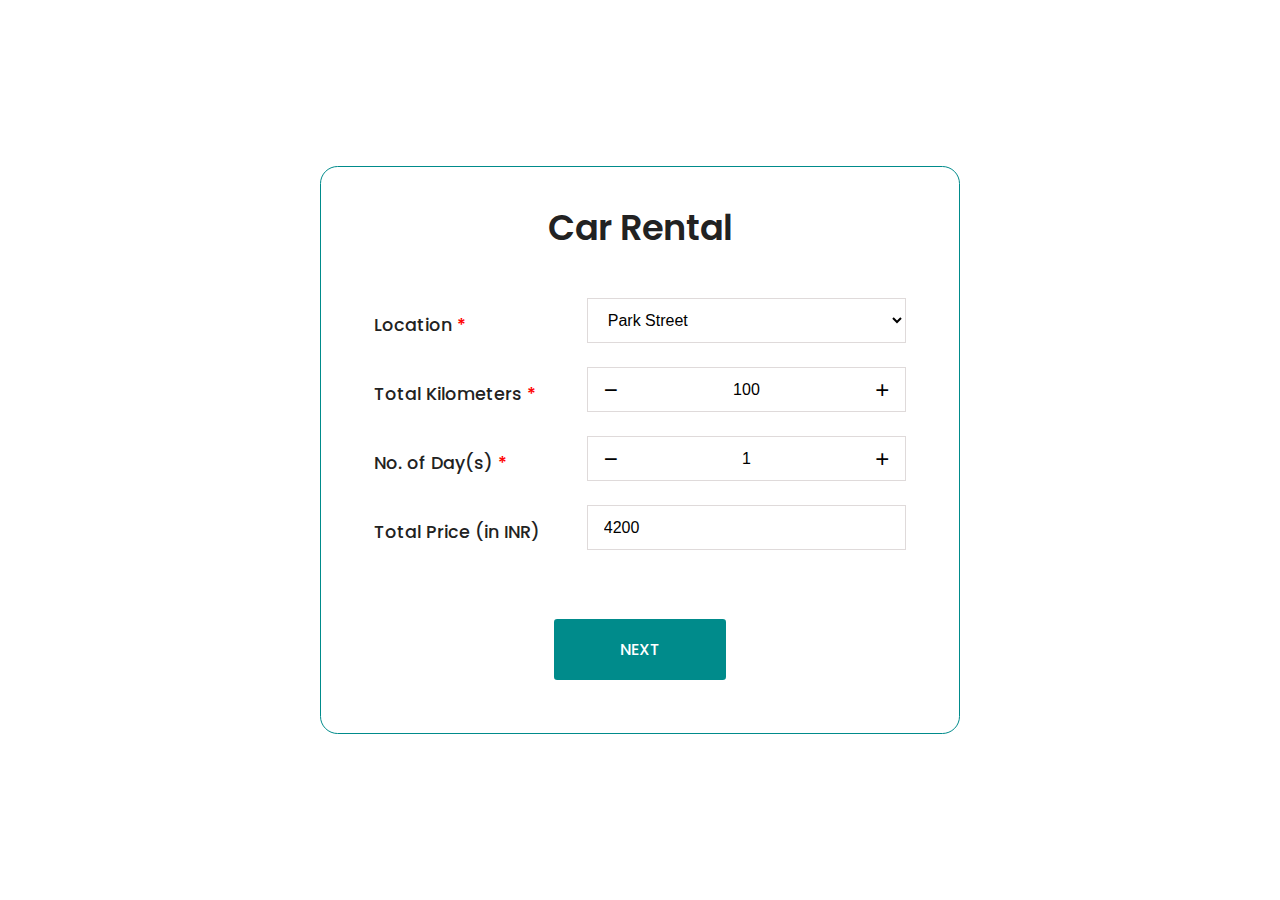
==== car-rental/index.html @ 363195e1 "adding project" ====
<!DOCTYPE html>
<html lang="en">
<head>
   <meta charset="UTF-8">
   <meta name="viewport" content="width=device-width, initial-scale=1.0">

   <!-- Google Fonts -->
   <link rel="preconnect" href="https://fonts.googleapis.com">
   <link rel="preconnect" href="https://fonts.gstatic.com" crossorigin>
   <link href="https://fonts.googleapis.com/css2?family=Poppins:wght@400;500;600&display=swap" rel="stylesheet">

   <!-- Main Stylesheet -->
   <link rel="stylesheet" href="css/style.css">

   <title>Car Rental Form</title>
</head>
<body>
   <main>
      <div class="cr-container">
         <h1 class="heading-1">Car Rental</h1>         

         <form id="cr-form" action="#" method="post">
            <!-- First Step -->
            <div id="first-step" class="cr__form-steps">
               <div class="cr__input-group">
                  <label for="cr-location">
                     Location <span class="cr__required">*</span>
                  </label>
                  <select name="cr-location" id="cr-location" class="cr__select-field">
                     <option data-cr-loc-value="500" value="park-street">Park Street</option>
                     <option data-cr-loc-value="850" value="new-town">New Town</option>
                     <option data-cr-loc-value="750" value="salt-lake">Salt Lake</option>
                     <option data-cr-loc-value="450" value="esplanade">Esplande</option>
                     <option data-cr-loc-value="750" value="kolkata-airport">Kolkata Airport</option>
                     <option data-cr-loc-value="650" value="howrah">Howrah</option>
                  </select>
               </div>
   
               <div class="cr__input-group">
                  <label for="cr-total-kms" class="cr__label">
                     Total Kilometers <span class="cr__required">*</span>
                  </label>
                  <div class="cr__number-block">
                     <button data-decrement class="cr__spinner decrement">&minus;</button>
                     <input class="cr__num-field" type="number" name="cr-total-kms" id="cr-total-kms" min="100" max="10000" value="100" readonly>
                     <button data-increment class="cr__spinner increment">&plus;</button>
                  </div>
               </div>
   
               <div class="cr__input-group">
                  <label for="cr-days" class="cr__label">
                     No. of Day(s) <span class="cr__required">*</span>
                  </label>
                  <div class="cr__number-block">
                     <button data-decrement class="cr__spinner decrement">&minus;</button>
                     <input class="cr__num-field" type="number" name="cr-days" id="cr-days" min="1" max="200" value="1" readonly>
                     <button data-increment class="cr__spinner increment">&plus;</button>
                  </div>
               </div>
   
               <div class="cr__input-group">
                  <label for="cr-total-price" class="cr__label">
                     Total Price (in INR)
                  </label>
                  <input class="cr__input-field" type="number" name="cr-total-price" id="cr-total-price" readonly>
               </div>

               <div class="cr__btn-wrapper">
                  <input type="submit" class="cr__btn" value="Next">
               </div>
            </div> <!-- End of first step -->
         </form>
      </div>
   </main>

   <script src="js/script.js"></script>
</body>
</html>
---- car-rental/css/style.css ----
:root {
   --color-primary: #dfdada;
   --color-secondary: #008b8b;

   --color-white: #ffffff;
   --color-text: #222;
}

* {
   margin: 0;
   padding: 0;
   box-sizing: border-box;
}

body {
   font-family: 'Poppins', sans-serif;
   font-size: 1rem;
   font-weight: 400;
   line-height: 1.5;
   color: var(--color-text);
}

@media (min-width: 40em) {
   body {
      font-size: 1.1rem;
   }
}

input,
select {
   display: block;
   width: 100%;
}

p,
label {
   font-weight: 500;
}

main {
   min-height: 100vh;
   display: grid;
   place-items: center;
}

.cr-container {
   width: min(calc(640rem / 16), (100% - 3em));
   margin-block: 2em;
}

@media (min-width: 30em) {
   .cr-container {
      padding: 2em 3em;
      border: 1px solid var(--color-secondary);
      border-radius: 1em;
   }
}

.heading-1 {
   font-weight: 600;
   text-align: center;
   margin-bottom: 1em;
}

/* Input Group */
.cr__input-group {
   display: grid;
   align-items: center;
}

@media (min-width: 40em) {
   .cr__input-group {
      grid-template-columns: 40% 60%;
   }
}

/* Input Fields */
.cr__input-field,
.cr__select-field {
   font-size: 1rem;
   background-color: var(--color-white);
   height: 45px;
   margin-block: 0.5em 1em;
   padding: 0.75em 1em;
   border: 1px solid var(--color-primary);
   outline: none;
}

.cr__input-field:focus,
.cr__select-field:focus {
   border: 1px solid var(--color-secondary);
}

.cr__required {
   color: red;
}

/* Number Fields */
input[type=number]::-webkit-inner-spin-button,
input[type=number]::-webkit-outer-spin-button {
   -webkit-appearance: none;
   margin: 0;
}

.cr__number-block {
   font-size: 1rem;
   display: flex;
   align-items: center;
   height: 45px;
   margin-block: 0.5em 1em;
   padding: 0.75em 1em;
   background-color: var(--color-white);
   border: 1px solid var(--color-primary);
}

.cr__number-block:focus-within {
   border-color: 1px solid;
   border-color: #008b8b;
}

.cr__num-field {
   font-size: 1rem;
   text-align: center;
   border: none;
   outline: none;
}

.cr__spinner {
   background-color: transparent;
   border: none;
   font-size: 1.5rem;
   cursor: pointer;
}

/* Button Wrapper */
.cr__btn-wrapper {
   margin-block: 3em 1em;
}

/* Button */
.cr__btn {
   font-family: inherit;
   font-size: 0.9rem;
   font-weight: 500;
   text-transform: uppercase;
   color: var(--color-white);
   width: unset;
   padding: 1em 3em;
   background-color: var(--color-secondary);
   border: 2px solid var(--color-secondary);
   border-radius: 0.2em;
   margin-inline: auto;
   cursor: pointer;
   transition: all 0.3s;
}

.cr__btn:hover {
   color: var(--color-text);
   background-color: transparent;
}

@media (min-width: 30em) {
   .cr__btn {
      font-size: 1rem;
      padding: 1em 4em;
   }
}












.number-input:focus {
   border: 1px solid var(--color-secondary);
}
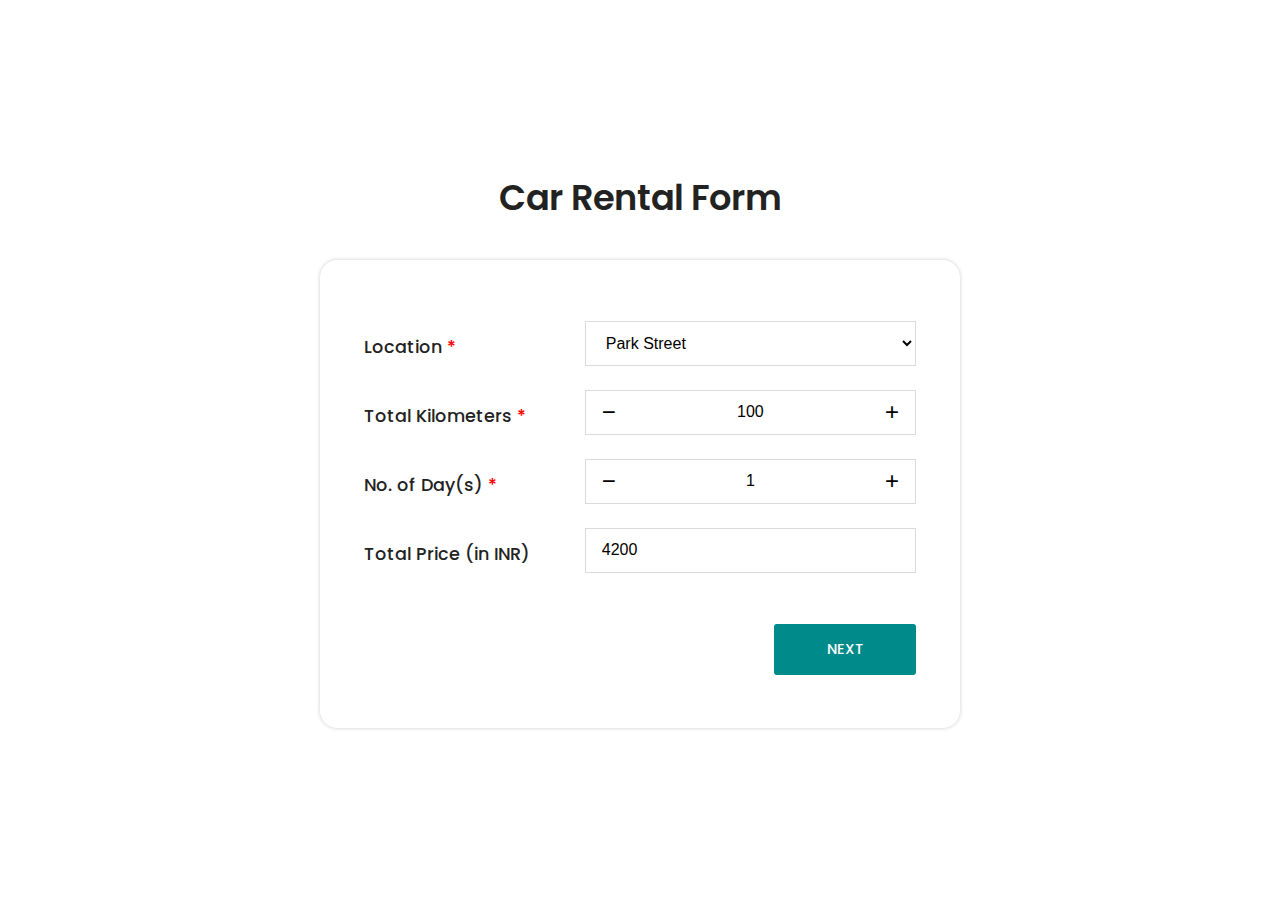
==== commit 1da10775: "multi step form feature added" ====
--- a/car-rental/index.html
+++ b/car-rental/index.html
@@ -18,11 +18,11 @@
 <body>
    <main>
       <div class="cr-container">
-         <h1 class="heading-1">Car Rental</h1>         
+         <h1 class="heading-1">Car Rental Form</h1>         
 
-         <form id="cr-form" action="#" method="post">
+         <form id="cr-form" class="cr__form" action="#" method="post" data-multi-step>
             <!-- First Step -->
-            <div id="first-step" class="cr__form-steps">
+            <div data-step class="cr__card active">
                <div class="cr__input-group">
                   <label for="cr-location">
                      Location <span class="cr__required">*</span>
@@ -42,9 +42,9 @@
                      Total Kilometers <span class="cr__required">*</span>
                   </label>
                   <div class="cr__number-block">
-                     <button data-decrement class="cr__spinner decrement">&minus;</button>
+                     <button data-decrement class="cr__counter">&minus;</button>
                      <input class="cr__num-field" type="number" name="cr-total-kms" id="cr-total-kms" min="100" max="10000" value="100" readonly>
-                     <button data-increment class="cr__spinner increment">&plus;</button>
+                     <button data-increment class="cr__counter">&plus;</button>
                   </div>
                </div>
    
@@ -53,9 +53,9 @@
                      No. of Day(s) <span class="cr__required">*</span>
                   </label>
                   <div class="cr__number-block">
-                     <button data-decrement class="cr__spinner decrement">&minus;</button>
+                     <button data-decrement class="cr__counter">&minus;</button>
                      <input class="cr__num-field" type="number" name="cr-days" id="cr-days" min="1" max="200" value="1" readonly>
-                     <button data-increment class="cr__spinner increment">&plus;</button>
+                     <button data-increment class="cr__counter">&plus;</button>
                   </div>
                </div>
    
@@ -67,9 +67,45 @@
                </div>
 
                <div class="cr__btn-wrapper">
-                  <input type="submit" class="cr__btn" value="Next">
+                  <button data-next class="cr__btn">Next</button>
                </div>
             </div> <!-- End of first step -->
+
+            <!-- Second Step -->
+            <div data-step class="cr__card hide">
+               <div class="cr__input-group">
+                  <label for="cr-name" class="cr__label">
+                     Name <span class="cr__required">*</span>
+                  </label>
+                  <input class="cr__input-field" type="text" name="cr-name" id="cr-name" required placeholder="Enter your full name">
+               </div>
+
+               <div class="cr__input-group">
+                  <label for="cr-email" class="cr__label">
+                     Email <span class="cr__required">*</span>
+                  </label>
+                  <input class="cr__input-field" type="email" name="cr-email" id="cr-email" required placeholder="Enter your email address">
+               </div>
+
+               <div class="cr__input-group">
+                  <label for="cr-start-date" class="cr__label">
+                     Start Date <span class="cr__required">*</span>
+                  </label>
+                  <input class="cr__input-field" type="datetime-local" name="cr-start-date" id="cr-start-date" required>
+               </div>
+
+               <div class="cr__input-group">
+                  <label for="cr-end-date" class="cr__label">
+                     End Date <span class="cr__required">*</span>
+                  </label>
+                  <input class="cr__input-field" type="datetime-local" name="cr-end-date" id="cr-end-date" required>
+               </div>
+
+               <div class="cr__btn-wrapper cr__btn-space-between">
+                  <button data-previous class="cr__btn">Previous</button>
+                  <button data-submit class="cr__btn">Submit</button>
+               </div>
+            </div>
          </form>
       </div>
    </main>
--- a/car-rental/css/style.css
+++ b/car-rental/css/style.css
@@ -48,18 +48,20 @@
    margin-block: 2em;
 }
 
-@media (min-width: 30em) {
-   .cr-container {
-      padding: 2em 3em;
-      border: 1px solid var(--color-secondary);
-      border-radius: 1em;
-   }
-}
-
 .heading-1 {
    font-weight: 600;
    text-align: center;
    margin-bottom: 1em;
+}
+
+.cr__card {
+   padding: 3em 2.5em;
+   border-radius: 1em;
+   box-shadow: 0 0 4px rgba(0, 0, 0, 0.2);
+}
+
+.hide {
+   display: none;
 }
 
 /* Input Group */
@@ -125,16 +127,26 @@
    outline: none;
 }
 
-.cr__spinner {
+.cr__counter {
    background-color: transparent;
    border: none;
    font-size: 1.5rem;
    cursor: pointer;
 }
 
+input[type="datetime-local"] {
+   font-size: inherit;
+}
+
 /* Button Wrapper */
 .cr__btn-wrapper {
-   margin-block: 3em 1em;
+   display: flex;
+   justify-content: flex-end;
+   margin-block: 2em 0;
+}
+
+.cr__btn-space-between {
+   justify-content: space-between;
 }
 
 /* Button */
@@ -145,11 +157,10 @@
    text-transform: uppercase;
    color: var(--color-white);
    width: unset;
-   padding: 1em 3em;
+   padding: 0.9em 3.5em;
    background-color: var(--color-secondary);
    border: 2px solid var(--color-secondary);
    border-radius: 0.2em;
-   margin-inline: auto;
    cursor: pointer;
    transition: all 0.3s;
 }
@@ -157,27 +168,4 @@
 .cr__btn:hover {
    color: var(--color-text);
    background-color: transparent;
-}
-
-@media (min-width: 30em) {
-   .cr__btn {
-      font-size: 1rem;
-      padding: 1em 4em;
-   }
-}
-
-
-
-
-
-
-
-
-
-
-
-
-.number-input:focus {
-   border: 1px solid var(--color-secondary);
-}
-
+}